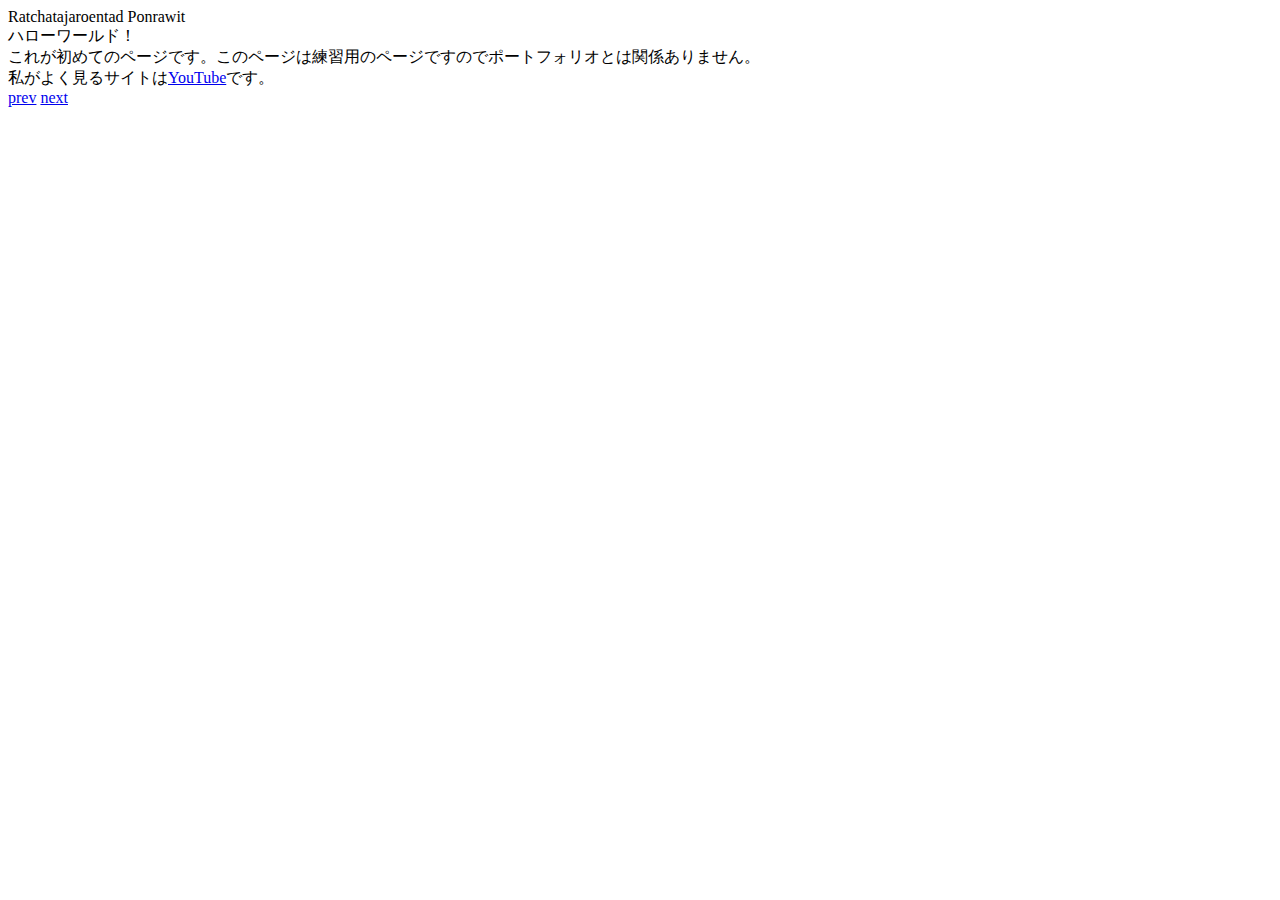
==== index.html @ 1fba7500 "index.htmlにprev ボタン" ====
<!DOCTYPE html>
<html lang="ja">
  <head>
    <meta charset="UTF-8" />
    <meta name="viewport" content="width=device-width, initial-scale=1.0" />
    <title>smple page</title>
    <link rel="stylesheet" href="./style.css" />
  </head>
  <body>
    <div id="container">
      <div class="info">
        <div class="name">Ratchatajaroentad Ponrawit</div>
        <div class="txt">
          ハローワールド！<br>
          これが初めてのページです。このページは練習用のページですのでポートフォリオとは関係ありません。<br>
          私がよく見るサイトは<a href="http://youtube.com" target='_blank'>YouTube</a>です。
        </div>
      </div>
      <div class="btns">
        <a class="prev btn" href="./prev.html">prev</a>
        <a class="next btn" href="./next.html">next</a>
        
      </div>

    </div>
  </body>
</html>
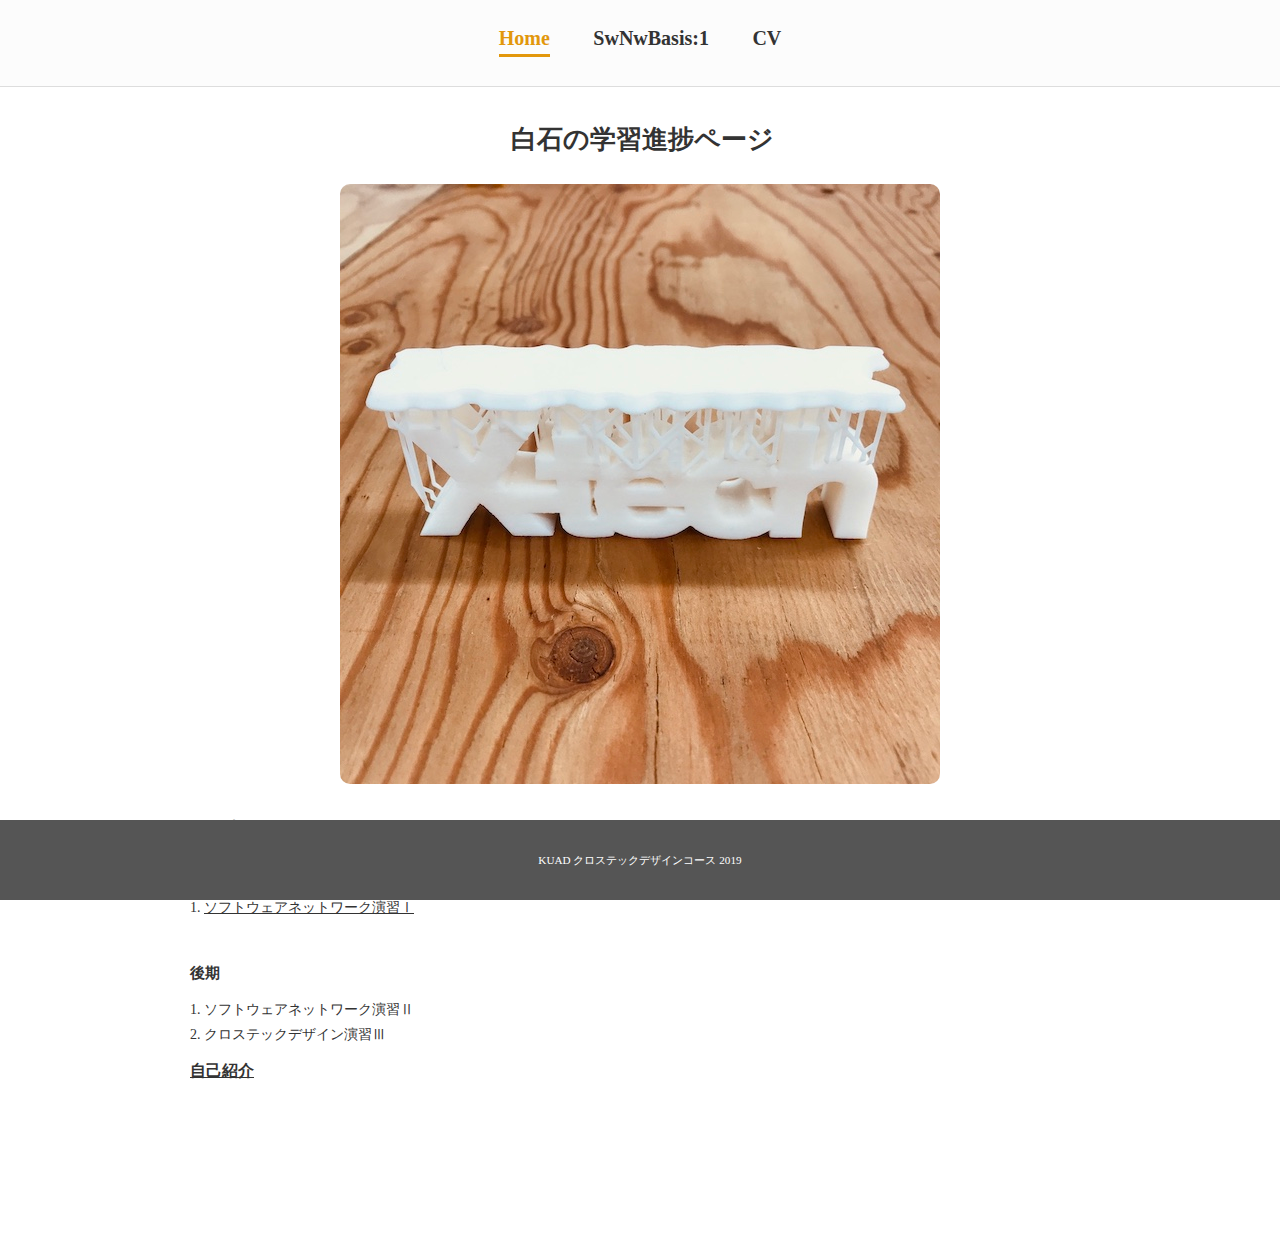
==== commit 46d5d2b0: "ファイル追加" ====
--- a/index.html
+++ b/index.html
@@ -1,27 +1,52 @@
 <!DOCTYPE html>
-<html lang="ja">
+<html lang="ja" dir="ltr">
+
   <head>
-    <meta charset="UTF-8" />
-    <meta name="viewport" content="width=device-width, initial-scale=1.0" />
-    <title>smple page</title>
-    <link rel="stylesheet" href="./style.css" />
+    <meta charset="utf-8">
+    <meta name="viewport" content="width=device-width, initial-scale=1.0">
+    <meta http-equiv="X-UA-Compatible" content="ie=edge">
+    <title>shiraSP2index</title>
+    <link rel="stylesheet" href="./assets/css/common.css">
+    <link rel="stylesheet" href="./assets/css/custom.css">
   </head>
-  <body>
-    <div id="container">
-      <div class="info">
-        <div class="name">Ratchatajaroentad Ponrawit</div>
-        <div class="txt">
-          ハローワールド！<br>
-          これが初めてのページです。このページは練習用のページですのでポートフォリオとは関係ありません。<br>
-          私がよく見るサイトは<a href="http://youtube.com" target='_blank'>YouTube</a>です。
+
+  <body class='index_page'>
+    <div id='wrapper'>
+      <header>
+        <nav id='main_nav'>
+          <ul>
+            <li><span>Home</sapn></li>
+            <li><a href="./subjects/swnwb1.html">SwNwBasis:1</a></li>
+            <li><a href="./cv.html">CV</a></li>
+          </ul>
+        </nav>
+      </header>
+
+      <main>
+        <h1>白石の学習進捗ページ</h1>
+        <p class="main_pic"><img src="./assets/images/main.jpg" alt=""></p>
+        <h2>履修科目</h2>
+        <div class="period">
+          <h3>前期</h3>
+          <ol>
+            <li><a href="./subjects/swnwb1.html">ソフトウェアネットワーク演習Ⅰ</a></li>
+          </ol>
         </div>
-      </div>
-      <div class="btns">
-        <a class="prev btn" href="./prev.html">prev</a>
-        <a class="next btn" href="./next.html">next</a>
-        
-      </div>
+        <div class="period">
+          <h3>後期</h3>
+          <ol>
+            <li>ソフトウェアネットワーク演習Ⅱ</li>
+            <li>クロステックデザイン演習Ⅲ</li>
+          </ol>
+          <h2><a href="./cv.html">自己紹介</a></h2>
+        </div>
+      </main>
+
+      <footer>
+        <p>KUAD クロステックデザインコース 2019</p>
+      </footer>
 
     </div>
   </body>
+
 </html>
--- a/assets/css/common.css
+++ b/assets/css/common.css
@@ -0,0 +1,39 @@
+html {
+  color: #333;
+  background: #fff;
+
+  font-size: 14px;
+  line-height: 1.8;
+}
+
+*{
+  margin:0;
+  padding:0;
+  box-sizing: border-box;
+}
+
+img{
+  max-width: 100%;
+  height:auto;
+}
+
+a{
+  color:#333;
+}
+
+li{
+  list-style-position: inside;
+}
+
+
+.mb_s{
+  margin-bottom: 10px;
+}
+
+.mb_m{
+  margin-bottom: 20px;
+}
+
+.mb_l{
+  margin-bottom: 40px;
+}--- a/assets/css/custom.css
+++ b/assets/css/custom.css
@@ -0,0 +1,209 @@
+/* body{
+    font-family: Meiryo,sans-serif;
+    font-weight: bold;
+    color: #00ff00;
+    letter-spacing: 5px;
+    line-height: 2;
+} */
+
+
+h1{
+    font-size: 18px;
+    border-left: #e2970c solid 5px;
+    padding-left: 5px;
+    margin-bottom:20px;
+}
+
+h2{
+    font-size: 16px;
+    margin-bottom:15px;
+}
+
+h3{
+    font-size: 15px;
+    margin-bottom:10px;
+}
+
+html,
+body,
+#wrapper{
+    min-height: 100%;
+}
+
+
+
+@media screen and (min-width:481px) { 
+    #wrapper{
+        padding-bottom: 80px;
+    }
+}
+
+@media screen and (max-width:480px) { 
+    #wrapper{
+        padding-top: 60px;
+    }
+}
+
+ul,ol{
+    margin-bottom: 10px;
+}
+
+/*======================================================
+header
+======================================================*/
+header {
+    border-bottom: 1px solid #ddd;
+    background-color: #fcfcfc;
+    position:relative;
+}
+
+@media screen and (max-width:480px) { 
+    header{
+       position: fixed;
+       width:100%;
+       top:0;
+       z-index: 1;
+    }
+}
+
+
+#main_nav{
+    text-align: center;
+    padding: 20px;
+}
+
+#main_nav li{
+    display:inline-block;
+}
+
+#main_nav li a,
+#main_nav li span{
+    font-size:20px;
+    text-decoration: none;
+    margin:0 20px;
+    padding-bottom: 5px;
+    font-weight: bold;
+}
+
+#main_nav li a:hover,
+#main_nav li span{
+    color:#e2970c;
+    
+}
+
+#main_nav li span{
+    border-bottom: 3px solid #e2970c;
+}
+
+
+@media screen and (max-width:480px) { 
+    #main_nav{
+        padding: 10px;
+    }
+
+
+    #main_nav li a,
+    #main_nav li span{
+        font-size:15px;
+        margin:0 10px;
+    }
+}
+
+
+/*======================================================
+main
+======================================================*/
+
+main{
+    padding:30px 50px;
+    max-width: 1000px;
+    margin: 0 auto;
+    position: relative;
+    z-index: 0;
+}
+
+@media screen and (max-width:480px) { 
+    main{
+        padding:30px 20px;
+    }
+}
+
+
+.main_pic{
+    text-align: center;
+    margin-bottom: 30px;
+}
+
+.sub_pic{
+    display:inline-block;
+    padding: 10px;
+    border: 1px solid #ccc;
+}
+
+.sub_pic img{
+    display:block;
+}
+
+.main_pic img{
+    display: block;
+    margin: 0 auto;
+    border-radius: 10px;
+}
+
+.session,
+.period{
+    margin-bottom: 40px;
+}
+
+.session h2{
+    border-bottom: 1px solid #ddd;
+}
+
+
+.youtube{
+    position:relative;
+    width:100%;
+    padding-top:56.25%;
+    margin-bottom: 20px;
+}
+.youtube iframe{
+    position:absolute;
+    top:0;
+    right:0;
+    width:100%;
+    height:100%;
+}
+
+
+
+body.index_page h1{
+    border: none;
+    text-align: center;
+    font-size: 26px;
+}
+
+/*======================================================
+footer
+======================================================*/
+footer{
+    background-color: #555;
+    color:#fff;
+    font-size: 80%;
+    padding:10px;
+    min-height:80px;
+
+    display: flex;
+    align-items: center;
+    justify-content: center;
+
+   
+}
+
+
+@media screen and (min-width:481px) { 
+    footer{
+        position: fixed;
+        bottom:0;
+        width:100%;
+    }
+}
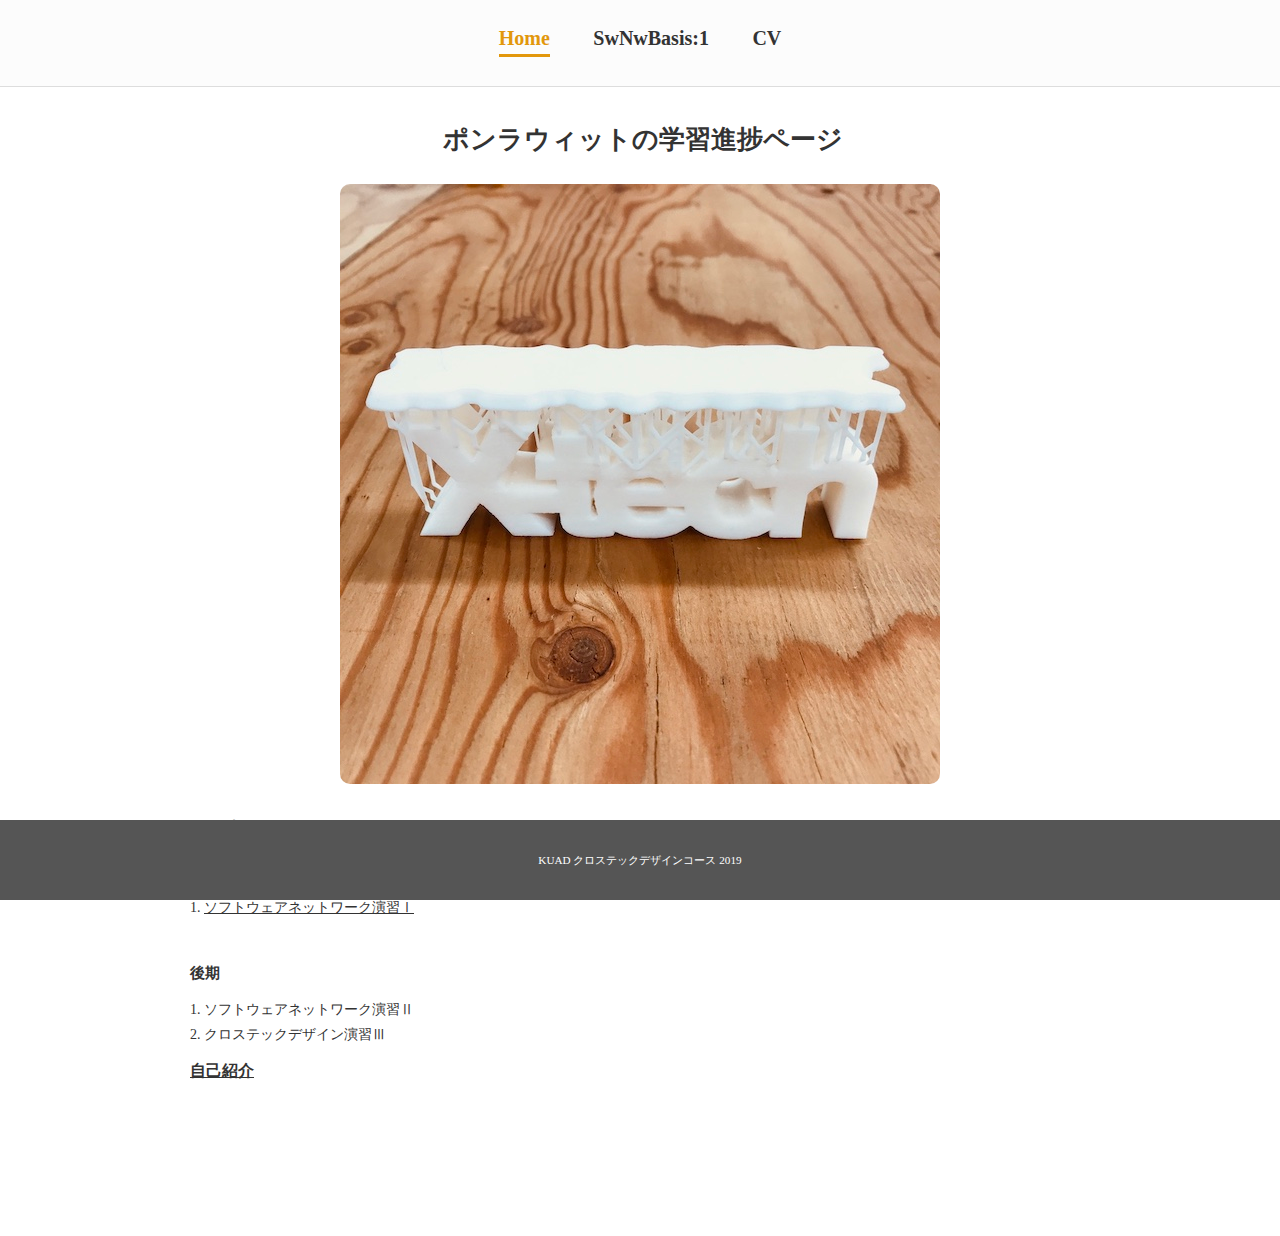
==== commit 04659a5b: "名前変え" ====
--- a/index.html
+++ b/index.html
@@ -23,7 +23,7 @@
       </header>
 
       <main>
-        <h1>白石の学習進捗ページ</h1>
+        <h1>ポンラウィットの学習進捗ページ</h1>
         <p class="main_pic"><img src="./assets/images/main.jpg" alt=""></p>
         <h2>履修科目</h2>
         <div class="period">
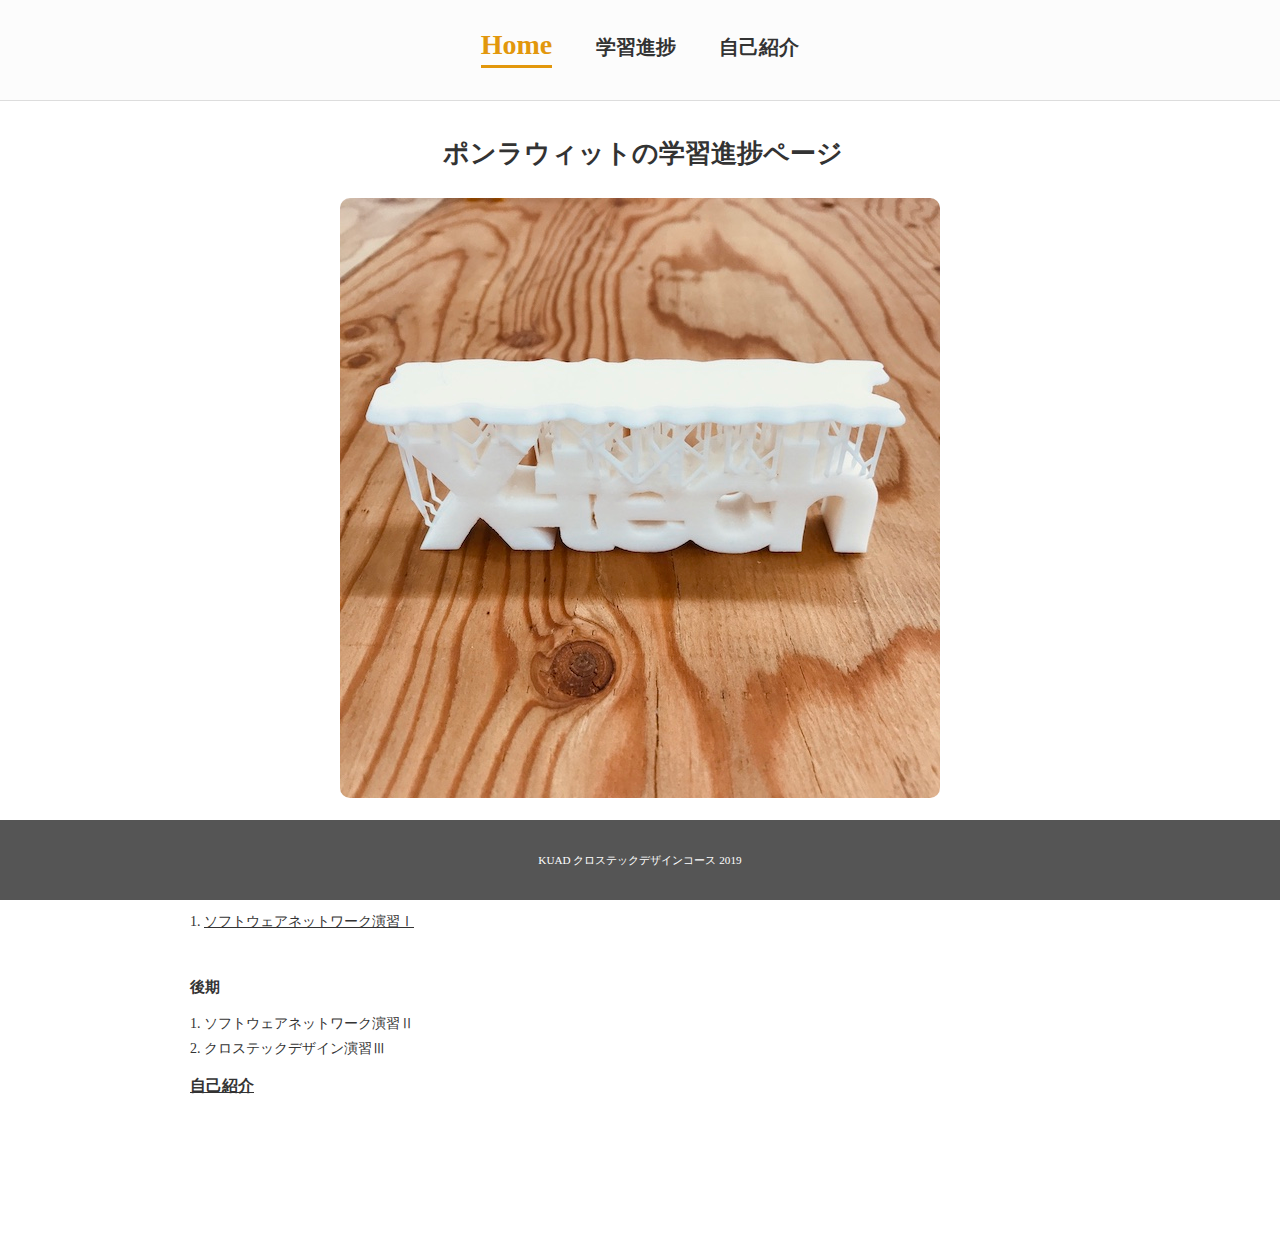
==== commit 4ba933ab: "タイトルを変えた" ====
--- a/index.html
+++ b/index.html
@@ -5,7 +5,7 @@
     <meta charset="utf-8">
     <meta name="viewport" content="width=device-width, initial-scale=1.0">
     <meta http-equiv="X-UA-Compatible" content="ie=edge">
-    <title>shiraSP2index</title>
+    <title>PONRAWIT'S WORKS</title>
     <link rel="stylesheet" href="./assets/css/common.css">
     <link rel="stylesheet" href="./assets/css/custom.css">
   </head>
@@ -16,8 +16,8 @@
         <nav id='main_nav'>
           <ul>
             <li><span>Home</sapn></li>
-            <li><a href="./subjects/swnwb1.html">SwNwBasis:1</a></li>
-            <li><a href="./cv.html">CV</a></li>
+            <li><a href="./subjects/swnwb1.html">学習進捗</a></li>
+            <li><a href="./cv.html">自己紹介</a></li>
           </ul>
         </nav>
       </header>
--- a/assets/css/custom.css
+++ b/assets/css/custom.css
@@ -88,6 +88,8 @@
 #main_nav li a:hover,
 #main_nav li span{
     color:#e2970c;
+    font-size: 200%;
+    transition: 0.5s all;
     
 }
 
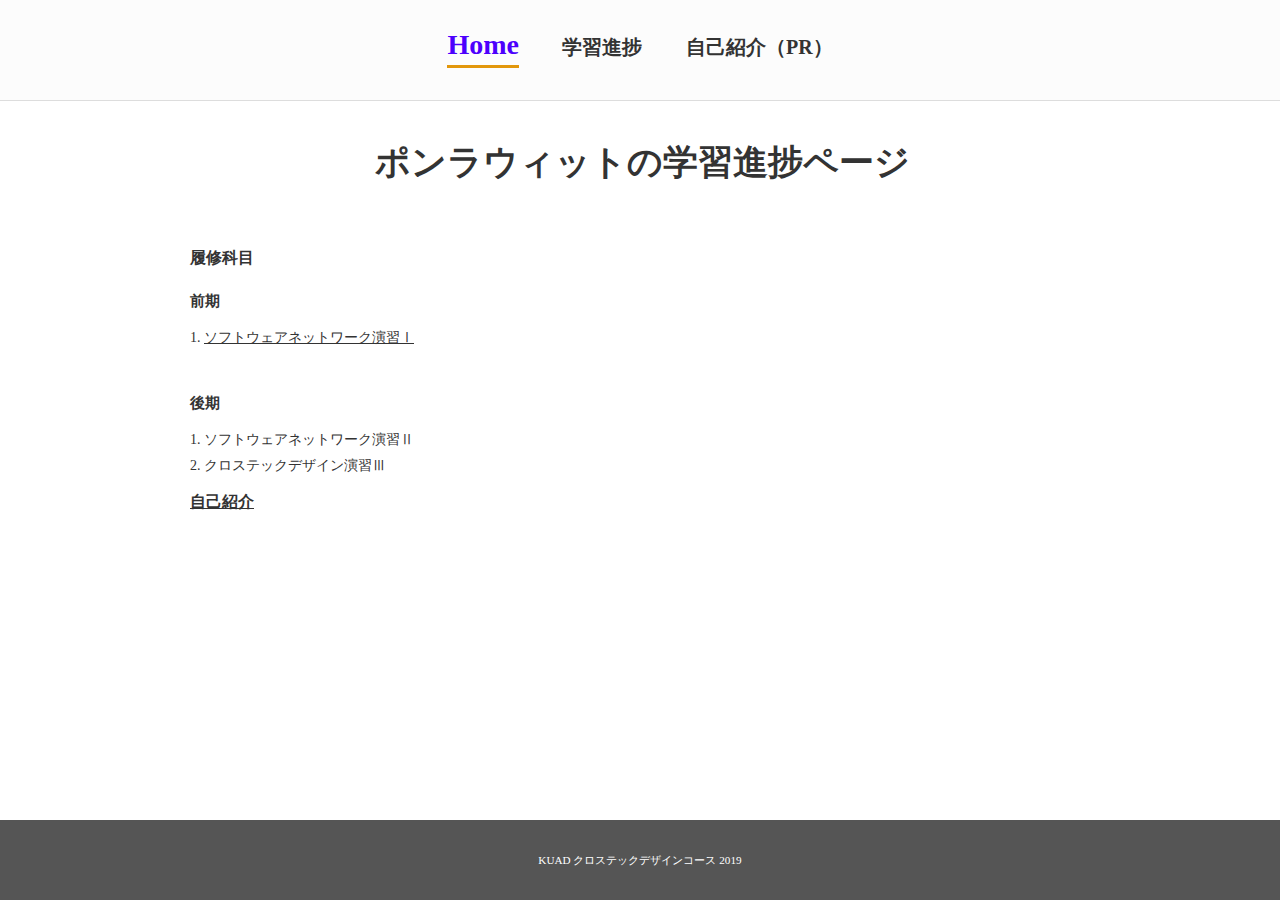
==== commit 4618de45: "写真の位置を変えた" ====
--- a/index.html
+++ b/index.html
@@ -5,7 +5,7 @@
     <meta charset="utf-8">
     <meta name="viewport" content="width=device-width, initial-scale=1.0">
     <meta http-equiv="X-UA-Compatible" content="ie=edge">
-    <title>PONRAWIT'S WORKS</title>
+    <title>PONRAWIT'S HOMEPAGE</title>
     <link rel="stylesheet" href="./assets/css/common.css">
     <link rel="stylesheet" href="./assets/css/custom.css">
   </head>
@@ -17,14 +17,14 @@
           <ul>
             <li><span>Home</sapn></li>
             <li><a href="./subjects/swnwb1.html">学習進捗</a></li>
-            <li><a href="./cv.html">自己紹介</a></li>
+            <li><a href="./cv.html">自己紹介（PR）</a></li>
           </ul>
         </nav>
       </header>
 
       <main>
         <h1>ポンラウィットの学習進捗ページ</h1>
-        <p class="main_pic"><img src="./assets/images/main.jpg" alt=""></p>
+        <p class="main_pic"><img src="file:///Users/ponrawitratchatajaroentad/Desktop/simple-page-Mooponrawit/assets/images/IMG_0742%20copy.jpg" alt=""></p>
         <h2>履修科目</h2>
         <div class="period">
           <h3>前期</h3>
--- a/assets/css/custom.css
+++ b/assets/css/custom.css
@@ -9,7 +9,7 @@
 
 h1{
     font-size: 18px;
-    border-left: #e2970c solid 5px;
+    border-left: #4c00fd solid 5px;
     padding-left: 5px;
     margin-bottom:20px;
 }
@@ -87,7 +87,7 @@
 
 #main_nav li a:hover,
 #main_nav li span{
-    color:#e2970c;
+    color:#4c00fd;
     font-size: 200%;
     transition: 0.5s all;
     
@@ -181,7 +181,7 @@
 body.index_page h1{
     border: none;
     text-align: center;
-    font-size: 26px;
+    font-size: 35px;
 }
 
 /*======================================================
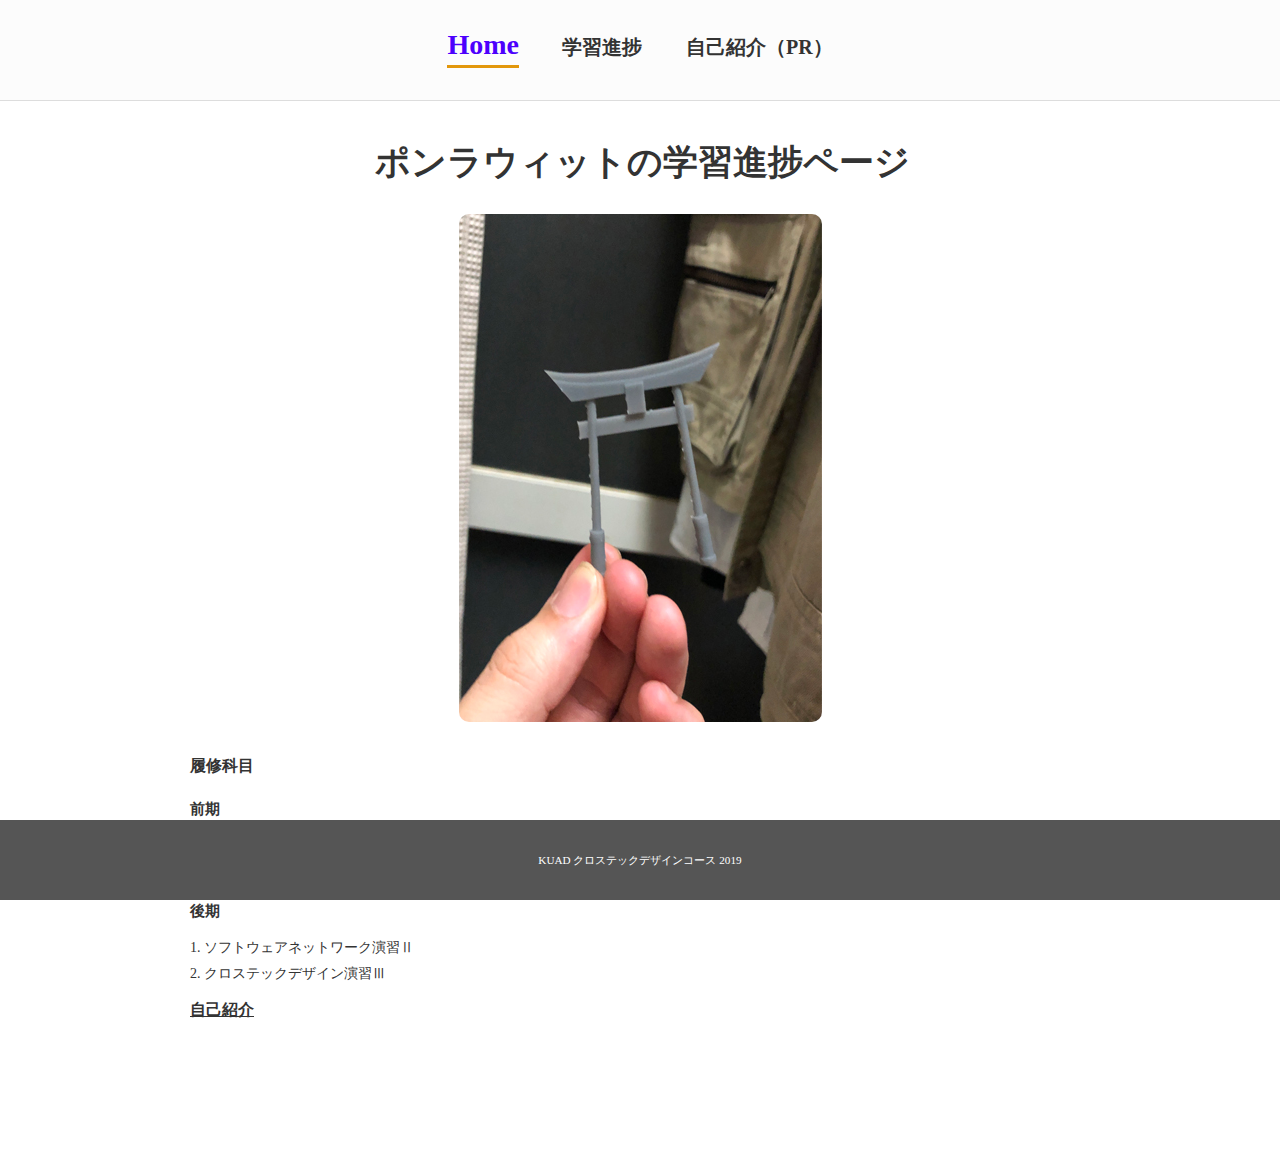
==== commit 1cf8f5d9: "写真入れた" ====
--- a/index.html
+++ b/index.html
@@ -24,7 +24,7 @@
 
       <main>
         <h1>ポンラウィットの学習進捗ページ</h1>
-        <p class="main_pic"><img src="file:///Users/ponrawitratchatajaroentad/Desktop/simple-page-Mooponrawit/assets/images/IMG_0742%20copy.jpg" alt=""></p>
+        <p class="main_pic"><img src="./images/IMG_0742 copy.jpg" alt=""></p>
         <h2>履修科目</h2>
         <div class="period">
           <h3>前期</h3>
